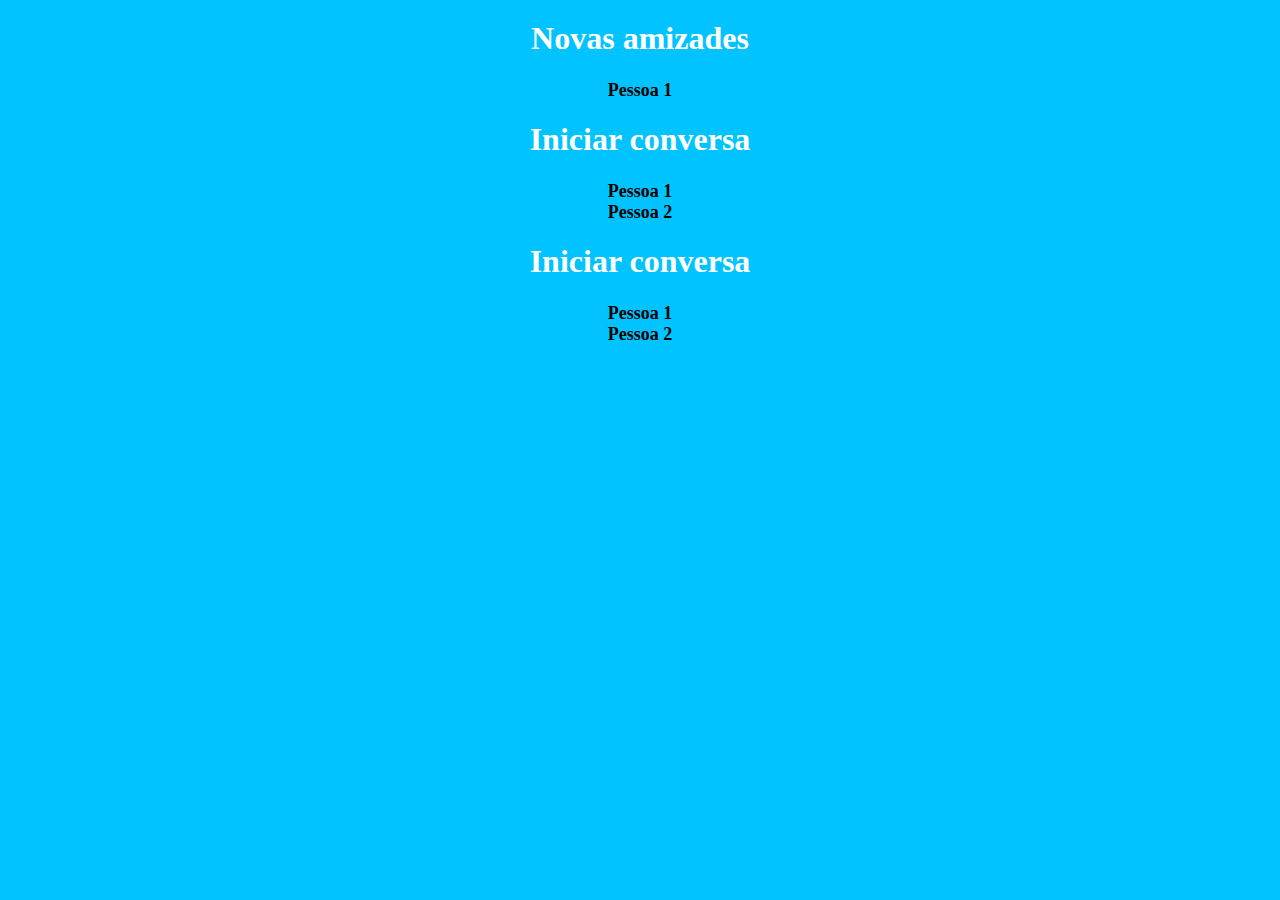
==== tela2.html @ 161779cf "Aula S205" ====
<!DOCTYPE html>
<html lang="pt-br">
<head>
    <meta charset="UTF-8">
    <meta name="viewport" content="width=device-width, initial-scale=1.0">
    <title>Amizades</title>
    <link rel="stylesheet" href="style2.css">
</head>
<body>
    <div>
        <h1 class="identificacao">Novas amizades</h1>
        <div class="pessoa">Pessoa 1</div>
    </div>

    <div>
        <h1 class="identificacao">Iniciar conversa</h1>
        <div class="pessoa">Pessoa 1</div>
        <div class="pessoa">Pessoa 2</div>
    </div>

    <div>
        <h1 class="identificacao">Iniciar conversa</h1>
        <div class="pessoa">Pessoa 1</div>
        <div class="pessoa">Pessoa 2</div>
    </div>
    
</body>
</html>
---- style2.css ----
* {
    margin: 0;
    padding: 0;
    box-sizing: border-box;
}

header{
    display: flex;
    justify-content: space-between;
    align-items: center;
    height: 80px;
    background-color: #00c3ff;
    padding: 0 20px;
}

body{
    background-color: #00c3ff;
}

.identificacao{
    justify-content: space-between;
    align-items: center;
    height: 80px;
    padding: 20px;
    color: white;
    text-align: center;
}

.pessoa{
    align-items: center;
    text-align: center;
    font-weight: bolder;
    font-size: large;
}
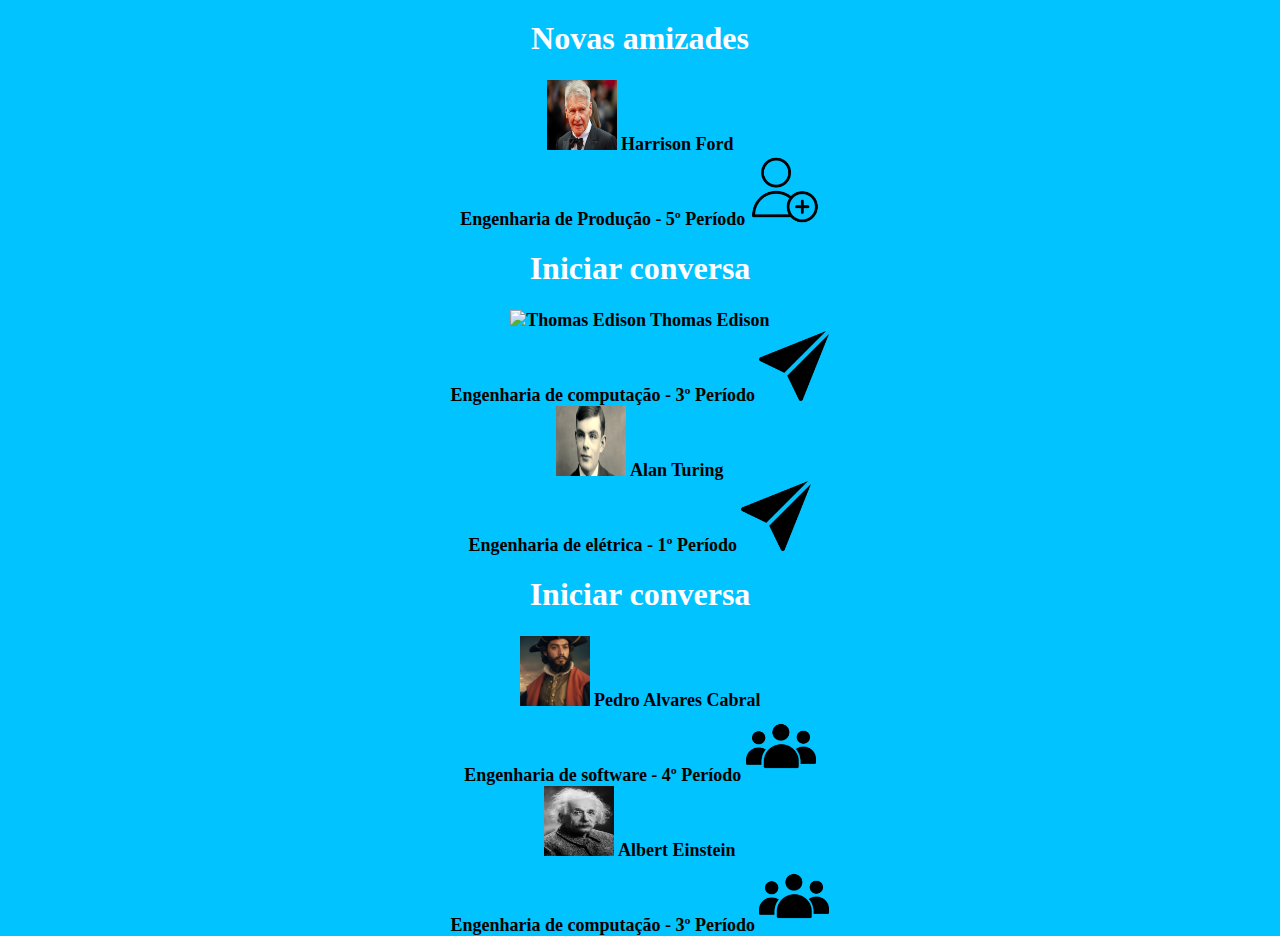
==== commit 3ee736a3: "Fotos e videos" ====
--- a/tela2.html
+++ b/tela2.html
@@ -1,28 +1,67 @@
-<!DOCTYPE html>
-<html lang="pt-br">
-<head>
-    <meta charset="UTF-8">
-    <meta name="viewport" content="width=device-width, initial-scale=1.0">
-    <title>Amizades</title>
-    <link rel="stylesheet" href="style2.css">
-</head>
-<body>
-    <div>
-        <h1 class="identificacao">Novas amizades</h1>
-        <div class="pessoa">Pessoa 1</div>
-    </div>
-
-    <div>
-        <h1 class="identificacao">Iniciar conversa</h1>
-        <div class="pessoa">Pessoa 1</div>
-        <div class="pessoa">Pessoa 2</div>
-    </div>
-
-    <div>
-        <h1 class="identificacao">Iniciar conversa</h1>
-        <div class="pessoa">Pessoa 1</div>
-        <div class="pessoa">Pessoa 2</div>
-    </div>
-    
-</body>
+<!DOCTYPE html>
+<html lang="pt-br">
+
+<head>
+    <meta charset="UTF-8">
+    <meta name="viewport" content="width=device-width, initial-scale=1.0">
+    <title>Amizades</title>
+    <link rel="stylesheet" href="style2.css">
+</head>
+
+<body>
+    <div>
+        <h1 class="identificacao">Novas amizades</h1>
+        <div class="pessoa">
+            <img src="images/HarrisonFord.jpg" alt="Harrison Ford" class="photo">
+            Harrison Ford
+        </div>
+        <div class="pessoa">
+            Engenharia de Produção - 5º Período
+            <img src="images/add.png" alt="friend" class="photo">
+        </div>
+    </div>
+
+    <div>
+        <h1 class="identificacao">Iniciar conversa</h1>
+        <div class="pessoa">
+            <img src="images/ThomasEdison.jpg" alt="Thomas Edison" class="photo">
+            Thomas Edison
+        </div>
+        <div class="pessoa">
+            Engenharia de computação - 3º Período
+            <img src="images/send.png" alt="message" class="photo">
+        </div>
+        <div class="pessoa">
+            <img src="images/AlanTuring.jpg" alt="Alan Turing" class="photo">
+            Alan Turing
+        </div>
+        <div class="pessoa">
+            Engenharia de elétrica - 1º Período
+            <img src="images/send.png" alt="message" class="photo">
+        </div>
+    </div>
+
+    <div>
+        <h1 class="identificacao">Iniciar conversa</h1>
+        <div class="pessoa">
+            <img src="images/PedroAlvaresCabral.jpg" alt="Pedro Alvares Cabral" class="photo">
+            Pedro Alvares Cabral
+        </div>
+        <div class="pessoa">
+            Engenharia de software - 4º Período
+            <img src="images/people.png" alt="person" class="photo">
+        </div>
+        <div class="pessoa">
+            <img src="images/AlbertEinstein.jpg" alt="Albert Einstein" class="photo">
+            Albert Einstein
+        </div>
+        <div class="pessoa">
+            Engenharia de computação - 3º Período
+            <img src="images/people.png" alt="person" class="photo">
+
+        </div>
+    </div>
+
+</body>
+
 </html>--- a/style2.css
+++ b/style2.css
@@ -1,34 +1,39 @@
-* {
-    margin: 0;
-    padding: 0;
-    box-sizing: border-box;
-}
-
-header{
-    display: flex;
-    justify-content: space-between;
-    align-items: center;
-    height: 80px;
-    background-color: #00c3ff;
-    padding: 0 20px;
-}
-
-body{
-    background-color: #00c3ff;
-}
-
-.identificacao{
-    justify-content: space-between;
-    align-items: center;
-    height: 80px;
-    padding: 20px;
-    color: white;
-    text-align: center;
-}
-
-.pessoa{
-    align-items: center;
-    text-align: center;
-    font-weight: bolder;
-    font-size: large;
+* {
+    margin: 0;
+    padding: 0;
+    box-sizing: border-box;
+}
+
+header{
+    display: flex;
+    justify-content: space-between;
+    align-items: center;
+    height: 80px;
+    background-color: #00c3ff;
+    padding: 0 20px;
+}
+
+body{
+    background-color: #00c3ff;
+}
+
+.identificacao{
+    justify-content: space-between;
+    align-items: center;
+    height: 80px;
+    padding: 20px;
+    color: white;
+    text-align: center;
+}
+
+.pessoa{
+    align-items: center;
+    text-align: center;
+    font-weight: bolder;
+    font-size: large;
+}
+
+.photo{
+    width: 70px;
+    height: 70px;
 }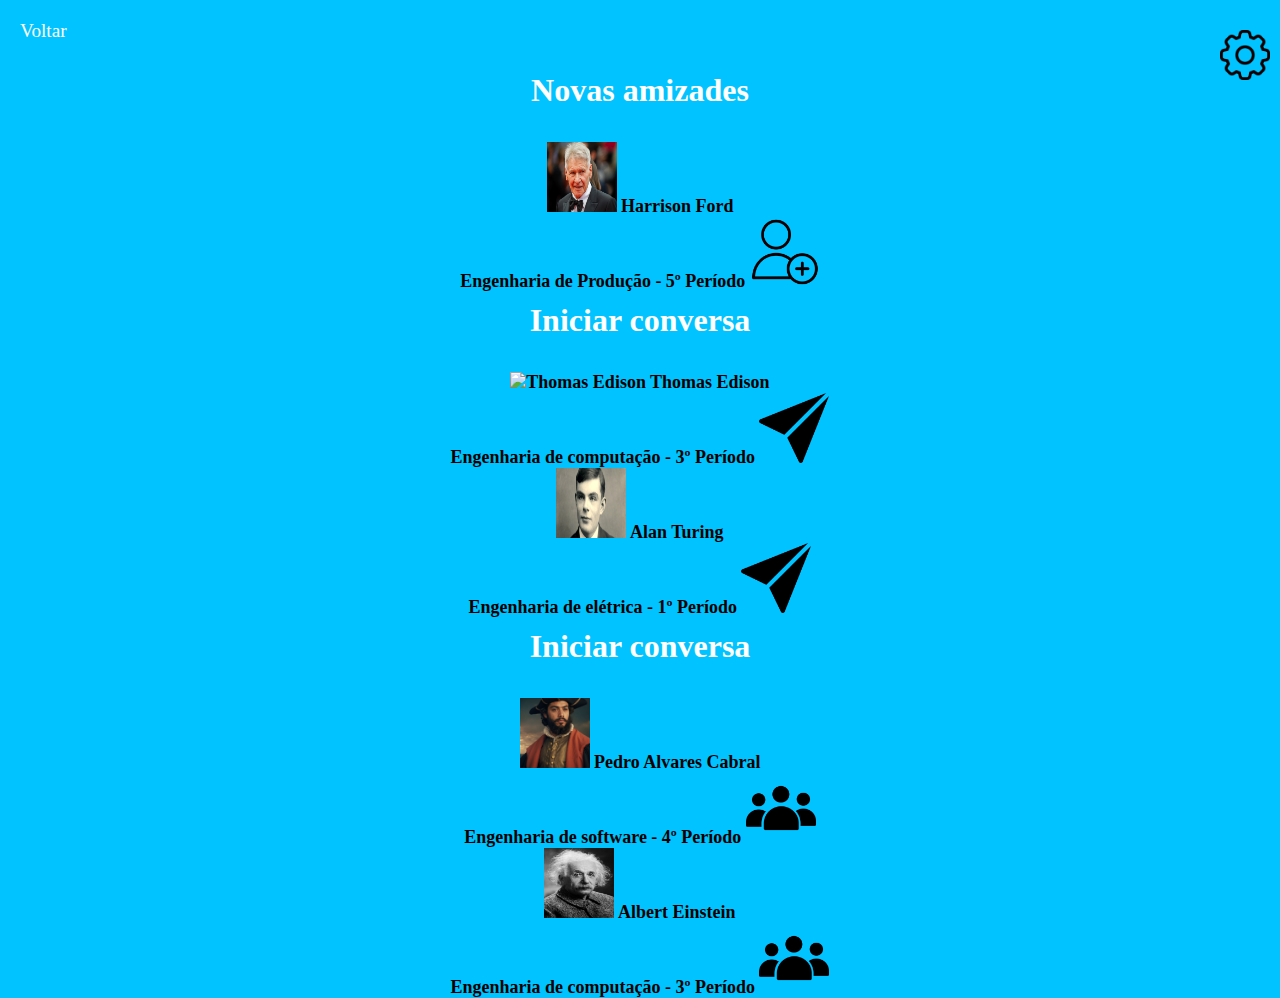
==== commit 634cffe7: "Aplicando JS no projeto" ====
--- a/tela2.html
+++ b/tela2.html
@@ -1,67 +1,74 @@
-<!DOCTYPE html>
-<html lang="pt-br">
-
-<head>
-    <meta charset="UTF-8">
-    <meta name="viewport" content="width=device-width, initial-scale=1.0">
-    <title>Amizades</title>
-    <link rel="stylesheet" href="style2.css">
-</head>
-
-<body>
-    <div>
-        <h1 class="identificacao">Novas amizades</h1>
-        <div class="pessoa">
-            <img src="images/HarrisonFord.jpg" alt="Harrison Ford" class="photo">
-            Harrison Ford
-        </div>
-        <div class="pessoa">
-            Engenharia de Produção - 5º Período
-            <img src="images/add.png" alt="friend" class="photo">
-        </div>
-    </div>
-
-    <div>
-        <h1 class="identificacao">Iniciar conversa</h1>
-        <div class="pessoa">
-            <img src="images/ThomasEdison.jpg" alt="Thomas Edison" class="photo">
-            Thomas Edison
-        </div>
-        <div class="pessoa">
-            Engenharia de computação - 3º Período
-            <img src="images/send.png" alt="message" class="photo">
-        </div>
-        <div class="pessoa">
-            <img src="images/AlanTuring.jpg" alt="Alan Turing" class="photo">
-            Alan Turing
-        </div>
-        <div class="pessoa">
-            Engenharia de elétrica - 1º Período
-            <img src="images/send.png" alt="message" class="photo">
-        </div>
-    </div>
-
-    <div>
-        <h1 class="identificacao">Iniciar conversa</h1>
-        <div class="pessoa">
-            <img src="images/PedroAlvaresCabral.jpg" alt="Pedro Alvares Cabral" class="photo">
-            Pedro Alvares Cabral
-        </div>
-        <div class="pessoa">
-            Engenharia de software - 4º Período
-            <img src="images/people.png" alt="person" class="photo">
-        </div>
-        <div class="pessoa">
-            <img src="images/AlbertEinstein.jpg" alt="Albert Einstein" class="photo">
-            Albert Einstein
-        </div>
-        <div class="pessoa">
-            Engenharia de computação - 3º Período
-            <img src="images/people.png" alt="person" class="photo">
-
-        </div>
-    </div>
-
-</body>
-
+<!DOCTYPE html>
+<html lang="pt-br">
+
+<head>
+    <meta charset="UTF-8">
+    <meta name="viewport" content="width=device-width, initial-scale=1.0">
+    <title>Amizades</title>
+    <link rel="stylesheet" href="style2.css">
+</head>
+
+<body>
+    <a href="index.html" class="back">Voltar</a>
+    <button id="config">
+        <img src="images/config.png" alt="config">
+    </button>
+    <div>
+        <h1 class="identificacao">Novas amizades</h1>
+        <div class="pessoa">
+            <img src="images/HarrisonFord.jpg" alt="Harrison Ford" class="photo">
+            Harrison Ford
+        </div>
+        <div class="pessoa">
+            Engenharia de Produção - 5º Período
+            <img src="images/add.png" alt="friend" class="photo">
+        </div>
+    </div>
+
+    <div>
+        <h1 class="identificacao">Iniciar conversa</h1>
+        <div class="pessoa">
+            <img src="images/ThomasEdison.jpg" alt="Thomas Edison" class="photo">
+            Thomas Edison
+        </div>
+        <div class="pessoa">
+            Engenharia de computação - 3º Período
+            <img src="images/send.png" alt="message" class="photo">
+        </div>
+        <div class="pessoa">
+            <img src="images/AlanTuring.jpg" alt="Alan Turing" class="photo">
+            Alan Turing
+        </div>
+        <div class="pessoa">
+            Engenharia de elétrica - 1º Período
+            <img src="images/send.png" alt="message" class="photo">
+        </div>
+    </div>
+
+    <div>
+        <h1 class="identificacao">Iniciar conversa</h1>
+        <div class="pessoa">
+            <img src="images/PedroAlvaresCabral.jpg" alt="Pedro Alvares Cabral" class="photo">
+            Pedro Alvares Cabral
+        </div>
+        <div class="pessoa">
+            Engenharia de software - 4º Período
+            <img src="images/people.png" alt="person" class="photo">
+        </div>
+        <div class="pessoa">
+            <img src="images/AlbertEinstein.jpg" alt="Albert Einstein" class="photo">
+            Albert Einstein
+        </div>
+        <div class="pessoa">
+            Engenharia de computação - 3º Período
+            <img src="images/people.png" alt="person" class="photo">
+
+        </div>
+    </div>
+
+    
+    <script src="telas/app.js"></script>
+
+</body>
+
 </html>--- a/style2.css
+++ b/style2.css
@@ -1,39 +1,133 @@
-* {
-    margin: 0;
-    padding: 0;
-    box-sizing: border-box;
-}
-
-header{
-    display: flex;
-    justify-content: space-between;
-    align-items: center;
-    height: 80px;
-    background-color: #00c3ff;
-    padding: 0 20px;
-}
-
-body{
-    background-color: #00c3ff;
-}
-
-.identificacao{
-    justify-content: space-between;
-    align-items: center;
-    height: 80px;
-    padding: 20px;
-    color: white;
-    text-align: center;
-}
-
-.pessoa{
-    align-items: center;
-    text-align: center;
-    font-weight: bolder;
-    font-size: large;
-}
-
-.photo{
-    width: 70px;
-    height: 70px;
-}+* {
+    margin: 0;
+    padding: 0;
+    box-sizing: border-box;
+}
+
+header{
+    display: flex;
+    justify-content: space-between;
+    align-items: center;
+    height: 80px;
+    background-color: #00c3ff;
+    padding: 0 20px;
+}
+
+body{
+    background-color: #00c3ff;
+}
+
+button#config{
+    position: fixed;
+    top: 10px;
+    right: 10px;
+    border: none;
+    background: none;
+    cursor: pointer;
+    padding: 0;
+    z-index: 1000; 
+}
+
+#config{
+    padding-right: 20px;
+    background-color: #00c3ff;
+}
+
+#config img{
+    width: 50px;
+    height: 50px;
+}
+
+.identificacao{
+    justify-content: space-between;
+    align-items: center;
+    height: 80px;
+    padding: 10px;
+    color: white;
+    text-align: center;
+}
+
+.pessoa{
+    align-items: center;
+    text-align: center;
+    font-weight: bolder;
+    font-size: large;
+}
+
+.photo{
+    width: 70px;
+    height: 70px;
+}
+
+.back{
+    text-decoration: none;
+    display: flex;
+    justify-content: start;
+    margin: 20px ;
+    color: #fefefe;
+    font-size: larger;
+
+}
+.back:hover{
+    text-transform: uppercase;
+    color: red;
+}
+
+body.light-theme {
+    background-color: #00c3ff;
+    color: black;
+}
+
+body.dark-theme {
+    background-color: #2c4e58;
+    color: black;
+}
+
+header.light-theme {
+    background-color: #00c3ff;
+    color: black;
+}
+
+header.dark-theme {
+    background-color: #2c4e58;
+    color: white;
+}
+.modal {
+    display: none;
+    position: fixed;
+    z-index: 1;
+    left: 0;
+    top: 0;
+    width: 100%;
+    height: 100%;
+    overflow: auto;
+    background-color: rgba(0, 0, 0, 0.4);
+    padding-top: 60px;
+}
+
+.modal-content {
+    background-color: #fefefe;
+    margin: 5% auto;
+    padding: 20px;
+    border: 1px solid #888;
+    width: 80%;
+    max-width: 500px;
+}
+
+.close {
+    color: #aaa;
+    float: right;
+    font-size: 28px;
+    font-weight: bold;
+}
+
+.close:hover,
+.close:focus {
+    color: black;
+    text-decoration: none;
+    cursor: pointer;
+}
+
+button {
+    margin-top: 20px;
+}
